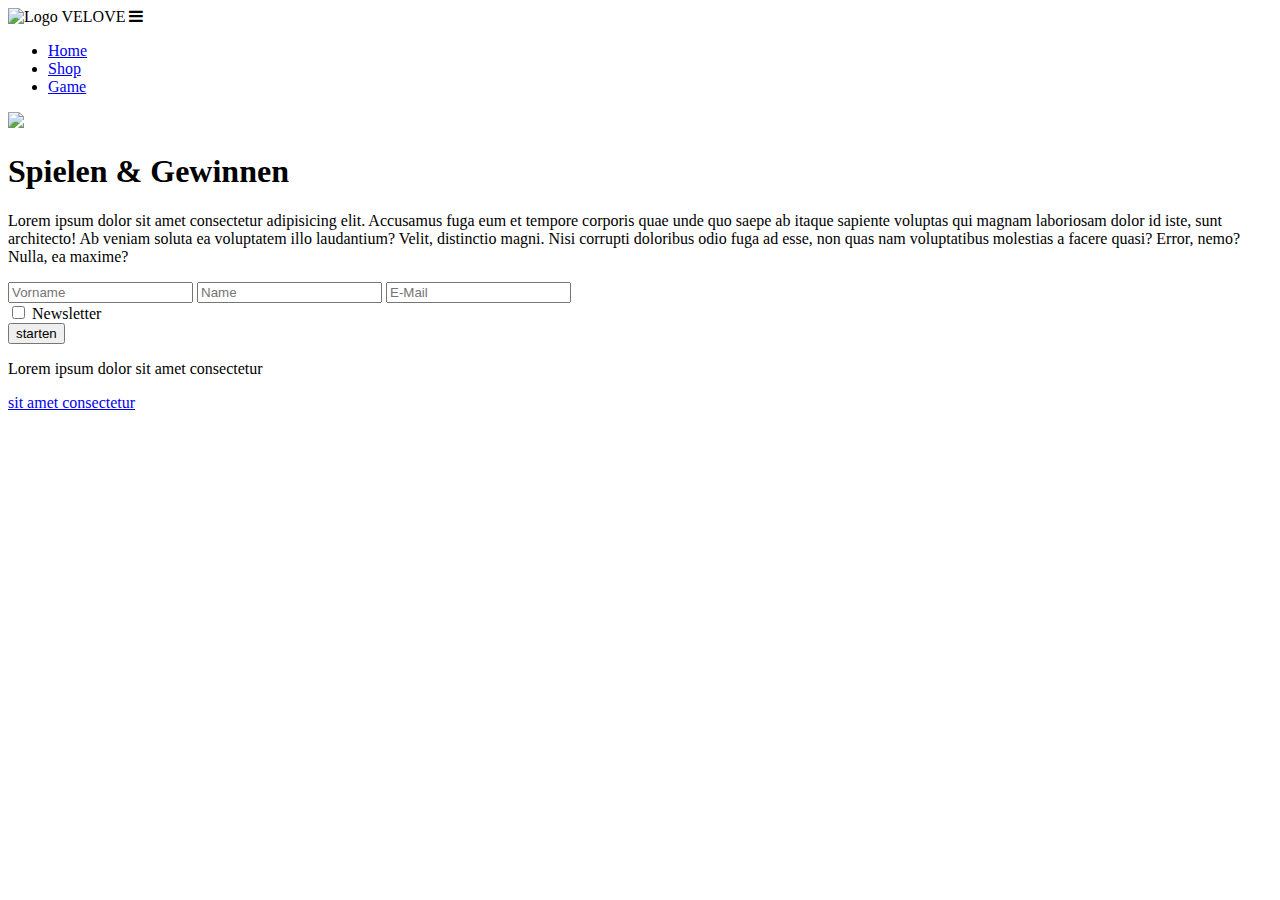
==== game.html @ 3af76cc2 "Add files via upload" ====
<!DOCTYPE html>
<html lang="de">

<head>
    <meta charset="utf-8">
    <meta name="viewport" content="width=device-width, initial-scale=1">
    <title>VELOVE</title>
    <link rel="stylesheet" href="./css/common.css">
    <link rel="stylesheet" href="./css/game.css">
    <link rel="stylesheet" href="https://cdnjs.cloudflare.com/ajax/libs/font-awesome/4.7.0/css/font-awesome.min.css">
    <script src="./js/nav.js" defer></script>
    <script src="./js/tictactoe.js" defer></script>
</head>

<body>
    <div id="topnav">
        <header>
            <img class="logo" src="images/logo_weiss.png" alt="Logo VELOVE">
            <i class="fa fa-bars" id="hamburger"></i>
        </header>
    
        <nav id="mobile-nav">
            <ul>
                <li><a href="./index.html">Home</a></li>
                <li><a href="./shop.html">Shop</a></li>
                <li><a href="./game.html" class="active">Game</a></li>
            </ul>
        </nav>
    </div>


    <main>
        <section id="form">
            <img src="#">
            <div id="game-description">
                <h1>Spielen & Gewinnen</h1>
                <p>Lorem ipsum dolor sit amet consectetur adipisicing elit. Accusamus fuga eum et tempore corporis quae unde quo saepe ab itaque sapiente voluptas qui magnam laboriosam dolor id iste, sunt architecto!
                Ab veniam soluta ea voluptatem illo laudantium? Velit, distinctio magni. Nisi corrupti doloribus odio fuga ad esse, non quas nam voluptatibus molestias a facere quasi? Error, nemo? Nulla, ea maxime?</p>
                <form action="" id="game-subscription">
                    <input type="text" name="prename" id="prename" placeholder="Vorname">
                    <input type="text" name="name" id="name" placeholder="Name">
                    <input type="email" name="email" id="email" placeholder="E-Mail">
                    <div id="newsletter-checkbox">
                        <input type="checkbox" name="newsletter" id="newsletter">
                        <label for="newsletter">Newsletter</label>
                    </div>
                    <input type="submit" value="starten" id="start-button">
                </form>
            </div>

        </section>
        <section id="game">

        </section>
    </main>


    <footer>
        <div>
            <p>Lorem ipsum dolor sit amet consectetur</p>
            <a href="#">sit amet consectetur</a>
        </div>
    </footer>
</body>


</html>
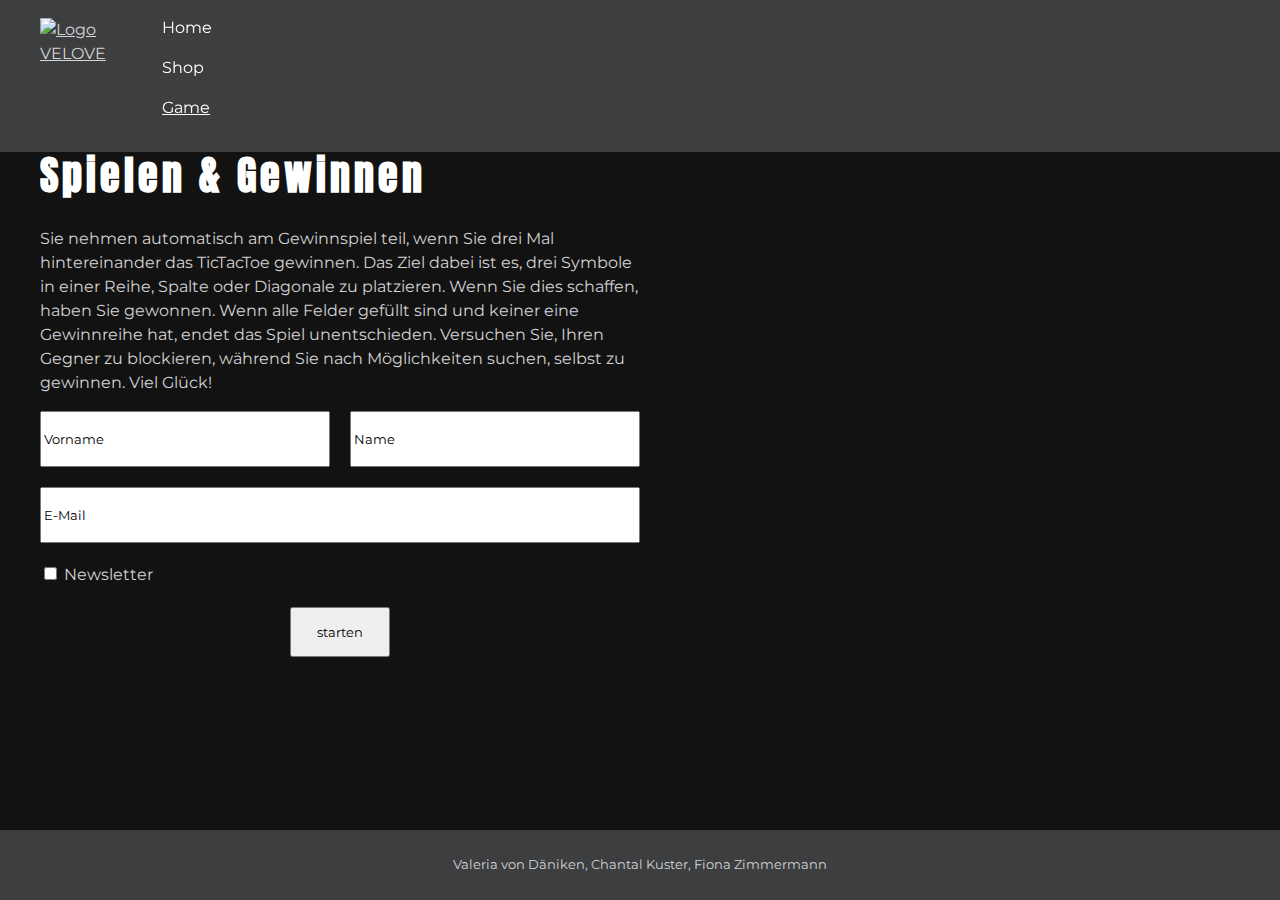
==== commit 4ff544e7: "Add files via upload" ====
--- a/game.html
+++ b/game.html
@@ -5,25 +5,28 @@
     <meta charset="utf-8">
     <meta name="viewport" content="width=device-width, initial-scale=1">
     <title>VELOVE</title>
-    <link rel="stylesheet" href="./css/common.css">
-    <link rel="stylesheet" href="./css/game.css">
+    <link rel="stylesheet" href="css/common.css">
+    <link rel="stylesheet" href="css/game.css">
+    <link rel="stylesheet" href="css/tictactoe.css">
     <link rel="stylesheet" href="https://cdnjs.cloudflare.com/ajax/libs/font-awesome/4.7.0/css/font-awesome.min.css">
-    <script src="./js/nav.js" defer></script>
-    <script src="./js/tictactoe.js" defer></script>
+    <script src="js/nav.js"></script>
+    <script src="js/tictactoe.js"></script>
+    <script src="js/databaseClient.js"></script>
+    <script src="js/form.js"></script>
 </head>
 
 <body>
     <div id="topnav">
         <header>
-            <img class="logo" src="images/logo_weiss.png" alt="Logo VELOVE">
+            <a class="logo" href="index.html"><img src="images/logo_weiss.png" alt="Logo VELOVE"></a>
             <i class="fa fa-bars" id="hamburger"></i>
         </header>
     
         <nav id="mobile-nav">
             <ul>
-                <li><a href="./index.html">Home</a></li>
-                <li><a href="./shop.html">Shop</a></li>
-                <li><a href="./game.html" class="active">Game</a></li>
+                <li><a href="index.html">Home</a></li>
+                <li><a href="shop.html">Shop</a></li>
+                <li><a href="game.html" class="active">Game</a></li>
             </ul>
         </nav>
     </div>
@@ -31,11 +34,15 @@
 
     <main>
         <section id="form">
-            <img src="#">
+            <img src="images/citybike.jpg">
             <div id="game-description">
                 <h1>Spielen & Gewinnen</h1>
-                <p>Lorem ipsum dolor sit amet consectetur adipisicing elit. Accusamus fuga eum et tempore corporis quae unde quo saepe ab itaque sapiente voluptas qui magnam laboriosam dolor id iste, sunt architecto!
-                Ab veniam soluta ea voluptatem illo laudantium? Velit, distinctio magni. Nisi corrupti doloribus odio fuga ad esse, non quas nam voluptatibus molestias a facere quasi? Error, nemo? Nulla, ea maxime?</p>
+                <p>Sie nehmen automatisch am Gewinnspiel teil, wenn Sie drei Mal hintereinander das TicTacToe gewinnen. 
+                    Das Ziel dabei ist es, drei Symbole in einer Reihe, Spalte oder Diagonale zu platzieren. Wenn Sie dies 
+                    schaffen, haben Sie gewonnen. Wenn alle Felder gefüllt sind und keiner eine Gewinnreihe hat, endet das 
+                    Spiel unentschieden. Versuchen Sie, Ihren Gegner zu blockieren, während Sie nach Möglichkeiten suchen, 
+                    selbst zu gewinnen. Viel Glück!  
+                </p>
                 <form action="" id="game-subscription">
                     <input type="text" name="prename" id="prename" placeholder="Vorname">
                     <input type="text" name="name" id="name" placeholder="Name">
@@ -50,15 +57,52 @@
 
         </section>
         <section id="game">
-
+            <h1 class="title">tic tac toe</h1>
+    
+            <!--Playground-->
+            <div class="tictactoe-container">
+                <div class="field" data-cell-index="0"></div>
+                <div class="field" data-cell-index="1"></div>
+                <div class="field" data-cell-index="2"></div>
+                <div class="field" data-cell-index="3"></div>
+                <div class="field" data-cell-index="4"></div>
+                <div class="field" data-cell-index="5"></div>
+                <div class="field" data-cell-index="6"></div>
+                <div class="field" data-cell-index="7"></div>
+                <div class="field" data-cell-index="8"></div>
+            </div>
+        
+            <div class="firstPlayer player" id="firstPlayer">
+                <h2 class="rubik active-player" id="firstPlayer-nickname">Vorname</h2> <!--nickname playerA-->       <!--fill with php-->
+                <p class="symbol redSymbol" id="firstPlayer-symbol">X</p> <!--symbol playerA-->
+            </div>
+        
+            <div class="secondPlayer player" id="secondPlayer">
+                <h2 class="rubik" id="secondPlayer-nickname">Computer</h2> <!--nickname playerB-->
+                <p class="symbol" id="secondPlayer-symbol">O</p> <!--symbol playerB-->
+            </div>
+            
+            <button id="restart-button" class="login-size button">try again</button>
+        
+        
+            <div class="modal card rubik" id="win">
+                <h2>win</h2>
+                <h3></h3> <!--winnernickname-->
+                <!-- <p class="fredoka winner-symbol"></p> winnersymbol -->
+            </div>
+        
+            <div class="modal card rubik" id="draw">
+                <h2>draw</h1>
+            </div>
+        
         </section>
     </main>
 
 
     <footer>
         <div>
-            <p>Lorem ipsum dolor sit amet consectetur</p>
-            <a href="#">sit amet consectetur</a>
+            <p>Valeria von Däniken, Chantal Kuster, Fiona Zimmermann</p>
+            <!-- <a href="#">sit amet consectetur</a> -->
         </div>
     </footer>
 </body>
--- a/css/common.css
+++ b/css/common.css
@@ -0,0 +1,159 @@
+@charset "UTF-8";
+/* CSS Code, der für alle Web Pages gleich ist */
+/*
+TO-DO:
+
+- padding desktop
+*/
+/* Fonts */
+@import url("https://fonts.googleapis.com/css2?family=Anton&display=swap");
+@import url("https://fonts.googleapis.com/css2?family=Montserrat&display=swap");
+h1 {
+  font-family: "Anton", sans-serif;
+  font-size: 1.625em;
+  line-height: 1.53em;
+  letter-spacing: 0.1em;
+  color: white;
+  margin-top: 0;
+}
+
+h4 {
+  margin-bottom: 0.5em;
+  font-size: 1.25em;
+  line-height: 1.25em;
+}
+
+p, a, label, input, div {
+  font-family: "Montserrat", sans-serif;
+  color: lightgrey;
+  line-height: 1.5em;
+}
+
+/* Colors */
+body {
+  display: flex;
+  flex-direction: column;
+  min-height: 100vh;
+  padding: 0;
+  margin: 0;
+  color: white;
+  scroll-behavior: smooth;
+}
+body #topnav {
+  position: fixed;
+  width: 100vw;
+  background-color: #3D3E40;
+  display: flex;
+  flex-direction: column;
+  justify-content: stretch;
+  max-width: 1200px;
+  box-sizing: border-box;
+  padding: 0 30px;
+}
+body #topnav header {
+  height: 100px;
+  display: flex;
+  align-items: center;
+  justify-content: space-between;
+}
+body #topnav header .logo {
+  height: 65%;
+}
+body #topnav header .logo img {
+  height: 100%;
+}
+body #topnav header #hamburger {
+  margin: 10px;
+}
+body #topnav nav {
+  display: none;
+}
+body #topnav nav ul {
+  list-style: none;
+}
+body #topnav nav ul li {
+  width: 100vw;
+  height: 40px;
+  display: flex;
+  align-items: center;
+}
+body #topnav nav ul li a {
+  color: white;
+  padding: 14px 16px;
+  text-decoration: none;
+}
+body #topnav nav ul li a.active {
+  text-decoration: underline;
+}
+body #topnav nav.nav-visible {
+  display: block;
+}
+body main {
+  margin-top: 100px;
+  height: calc(100vh - 170px); /* mandatory for snap to scroll */
+  width: 100vw;
+  overflow-y: scroll;
+  overflow-x: hidden;
+  scroll-snap-type: y proximity;
+  background-color: #121212;
+}
+body main section {
+  box-sizing: border-box;
+  height: 100%;
+  width: 100%;
+  scroll-snap-align: start;
+  padding: 50px 30px;
+}
+body footer {
+  background-color: #3D3E40;
+  height: 70px;
+  display: flex;
+  justify-content: center;
+  align-items: center;
+}
+body footer div {
+  text-align: center;
+  font-size: 0.8em;
+}
+body footer div * {
+  margin: 0;
+}
+
+@media screen and (min-width: 900px) {
+  h1 {
+    font-size: 2em;
+    line-height: 1.25em;
+  }
+  body #topnav {
+    flex-direction: row;
+    justify-content: space-between;
+    box-sizing: border-box;
+    padding: 0 50px;
+  }
+  body #topnav #hamburger {
+    display: none;
+  }
+  body #topnav nav {
+    display: flex;
+    align-items: center;
+  }
+  body #topnav nav ul li {
+    display: inline;
+    float: inline-end;
+  }
+  body section {
+    padding: 70px;
+  }
+}
+@media screen and (min-width: 1200px) {
+  h1 {
+    font-size: 2.5em;
+  }
+  body #topnav {
+    padding: 0 calc((100vw - 1200px) / 2);
+    box-sizing: content-box;
+  }
+  body main section {
+    padding: 50px calc((100vw - 1200px) / 2);
+  }
+}/*# sourceMappingURL=common.css.map */--- a/css/game.css
+++ b/css/game.css
@@ -0,0 +1,68 @@
+@charset "UTF-8";
+/* CSS Code, den es für die Start Page braucht */
+/*
+TO-DO:
+
+- floating labels
+*/
+section img {
+  display: none;
+}
+
+form {
+  display: grid;
+  grid-template-columns: 1fr;
+  grid: "prename" "name" "email" "checkbox" "submit"/1fr;
+  row-gap: 20px;
+}
+
+input {
+  height: 50px;
+  color: black;
+}
+
+input::-moz-placeholder {
+  color: black;
+}
+
+input::placeholder {
+  color: black;
+}
+
+input[type=checkbox] {
+  height: -moz-min-content;
+  height: min-content;
+  grid-area: checkbox;
+}
+
+input[type=submit] {
+  width: 100px;
+  justify-self: center;
+  grid-area: submit;
+}
+
+input[type=email] {
+  grid-area: email;
+}
+
+section#game {
+  display: none;
+}
+
+/* section#form {
+    display: none;
+} */
+@media screen and (min-width: 900px) {
+  #form {
+    display: grid;
+    grid-template-columns: 1fr 1fr;
+  }
+  img {
+    display: block;
+  }
+  form {
+    grid: "prename name" "email email" "checkbox checkbox" "submit submit"/1fr 1fr;
+    -moz-column-gap: 20px;
+         column-gap: 20px;
+  }
+}/*# sourceMappingURL=game.css.map */--- a/css/tictactoe.css
+++ b/css/tictactoe.css
@@ -0,0 +1,47 @@
+.tictactoe-container {
+    display: grid;
+    grid-template: repeat(3, 150px) / repeat(3, 150px);
+    grid-gap: 20px;
+  }
+
+.field {
+    border: 1px solid white;
+    font-size: 60pt;
+    text-align: center;    
+}
+
+.field.x {
+    background-image: url("https://www.galaxus.ch/im/productimages/2/1/9/3/2/1/8/4/9/2/3/3/5/1/3/8/8/3/0/3035ecef-81d3-4307-98cc-048ba061690c_cropped.png?impolicy=ProductTileImage&resizeWidth=648&resizeHeight=486&cropWidth=648&cropHeight=486&resizeType=downsize&quality=high");
+    background-size: cover;
+    background-position: center;
+}
+
+.field.o {
+    background-image: url("https://www.galaxus.ch/im/productimages/9/0/2/2/0/8/4/3/2/0/2/0/7/3/9/1/8/0/4/7eb58cbd-79b4-4842-ad2f-a3848a295df3.png");
+    background-size: cover;
+    background-position: center;
+}
+
+#restart-button {
+    display: none;
+}
+
+.card {
+    box-sizing: border-box;
+    border: 1px solid black;
+    width: 250px;
+    line-height: 120%;
+
+    font-size: 16pt;
+    z-index: 2;
+
+    justify-self: center;
+}
+
+.modal {
+    display: none;
+}
+
+.active-player, .redSymbol {
+    text-decoration: underline;
+}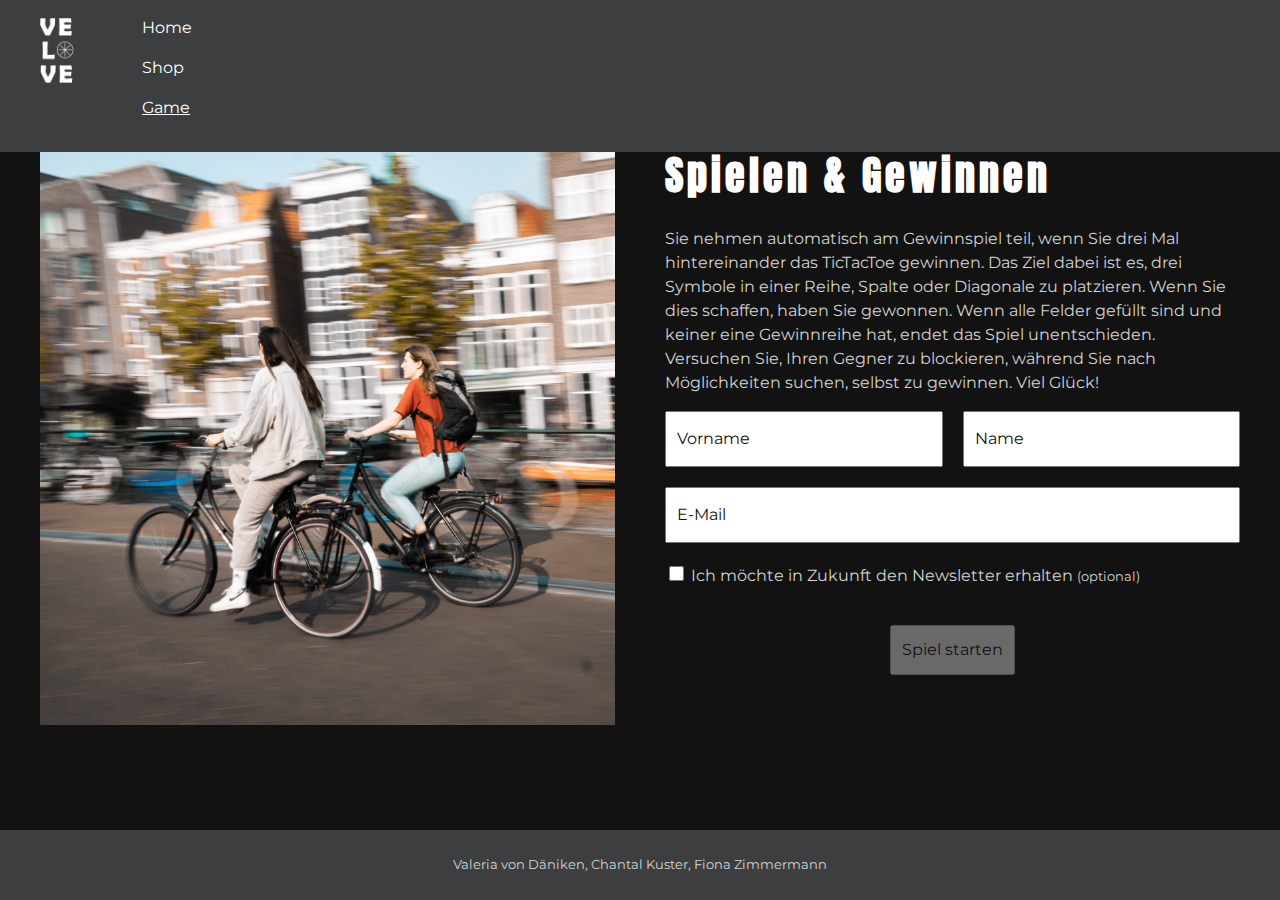
==== commit 1b65c628: "Add files via upload" ====
--- a/game.html
+++ b/game.html
@@ -9,10 +9,11 @@
     <link rel="stylesheet" href="css/game.css">
     <link rel="stylesheet" href="css/tictactoe.css">
     <link rel="stylesheet" href="https://cdnjs.cloudflare.com/ajax/libs/font-awesome/4.7.0/css/font-awesome.min.css">
-    <script src="js/nav.js"></script>
-    <script src="js/tictactoe.js"></script>
+    <link rel="icon" type="image/png" href="images/favicon.png">
+    <script src="js/nav.js" defer></script>
+    <script src="js/tictactoe.js" defer></script>
     <script src="js/databaseClient.js"></script>
-    <script src="js/form.js"></script>
+    <script src="js/form.js" defer></script>
 </head>
 
 <body>
@@ -44,20 +45,21 @@
                     selbst zu gewinnen. Viel Glück!  
                 </p>
                 <form action="" id="game-subscription">
-                    <input type="text" name="prename" id="prename" placeholder="Vorname">
-                    <input type="text" name="name" id="name" placeholder="Name">
-                    <input type="email" name="email" id="email" placeholder="E-Mail">
+                    <input type="text" name="prename" id="prename" placeholder="Vorname" required>
+                    <input type="text" name="name" id="name" placeholder="Name" required>
+                    <input type="email" name="email" id="email" placeholder="E-Mail" required>
                     <div id="newsletter-checkbox">
                         <input type="checkbox" name="newsletter" id="newsletter">
-                        <label for="newsletter">Newsletter</label>
+                        <label for="newsletter">Ich möchte in Zukunft den Newsletter erhalten <span class="optional">(optional)</span></label>
+                        <p id="hint"></p>
                     </div>
-                    <input type="submit" value="starten" id="start-button">
+                    <input type="submit" value="Spiel starten" id="start-button">
                 </form>
             </div>
 
         </section>
-        <section id="game">
-            <h1 class="title">tic tac toe</h1>
+        <section id="game" class="hidden">
+            <h1 class="title">Tic Tac Toe</h1>
     
             <!--Playground-->
             <div class="tictactoe-container">
@@ -73,26 +75,31 @@
             </div>
         
             <div class="firstPlayer player" id="firstPlayer">
-                <h2 class="rubik active-player" id="firstPlayer-nickname">Vorname</h2> <!--nickname playerA-->       <!--fill with php-->
-                <p class="symbol redSymbol" id="firstPlayer-symbol">X</p> <!--symbol playerA-->
+                <h2 class="rubik active-player" id="firstPlayer-nickname">Vorname</h2> <!--nickname playerA, filled with js-->      
+                <p class="score">Score: <span id="firstPlayer-score">0</span></p> <!--symbol playerA-->
             </div>
         
             <div class="secondPlayer player" id="secondPlayer">
                 <h2 class="rubik" id="secondPlayer-nickname">Computer</h2> <!--nickname playerB-->
-                <p class="symbol" id="secondPlayer-symbol">O</p> <!--symbol playerB-->
+                <p class="score">Score: <span  id="secondPlayer-score">0</span></p> <!--symbol playerB-->
             </div>
             
-            <button id="restart-button" class="login-size button">try again</button>
+            <button id="restart-button" class="login-size button">nächste Runde</button>
         
         
             <div class="modal card rubik" id="win">
-                <h2>win</h2>
+                <h2>Sieg</h2>
                 <h3></h3> <!--winnernickname-->
-                <!-- <p class="fredoka winner-symbol"></p> winnersymbol -->
             </div>
         
             <div class="modal card rubik" id="draw">
-                <h2>draw</h1>
+                <h2>Unentschieden</h1>
+            </div>
+
+            <div class="modal card rubik" id="competition">
+                <h2>Gratulation</h1>
+                <p>Du hast das Spiel gewonnen und nimmst somit an der <br>Verlosung teil! Viel Glück!</p>
+                <a href="index.html">zurück zur Startseite</a>
             </div>
         
         </section>
@@ -102,7 +109,6 @@
     <footer>
         <div>
             <p>Valeria von Däniken, Chantal Kuster, Fiona Zimmermann</p>
-            <!-- <a href="#">sit amet consectetur</a> -->
         </div>
     </footer>
 </body>
--- a/css/common.css
+++ b/css/common.css
@@ -1,10 +1,5 @@
 @charset "UTF-8";
 /* CSS Code, der für alle Web Pages gleich ist */
-/*
-TO-DO:
-
-- padding desktop
-*/
 /* Fonts */
 @import url("https://fonts.googleapis.com/css2?family=Anton&display=swap");
 @import url("https://fonts.googleapis.com/css2?family=Montserrat&display=swap");
@@ -26,10 +21,10 @@
 p, a, label, input, div {
   font-family: "Montserrat", sans-serif;
   color: lightgrey;
+  font-size: 1em;
   line-height: 1.5em;
 }
 
-/* Colors */
 body {
   display: flex;
   flex-direction: column;
@@ -64,6 +59,7 @@
 }
 body #topnav header #hamburger {
   margin: 10px;
+  cursor: pointer;
 }
 body #topnav nav {
   display: none;
--- a/css/game.css
+++ b/css/game.css
@@ -1,10 +1,5 @@
 @charset "UTF-8";
 /* CSS Code, den es für die Start Page braucht */
-/*
-TO-DO:
-
-- floating labels
-*/
 section img {
   display: none;
 }
@@ -15,54 +10,60 @@
   grid: "prename" "name" "email" "checkbox" "submit"/1fr;
   row-gap: 20px;
 }
-
-input {
+form input {
   height: 50px;
-  color: black;
+  padding: 1px 10px;
+  color: #121212;
 }
-
-input::-moz-placeholder {
-  color: black;
+form input::-moz-placeholder {
+  color: #121212;
 }
-
-input::placeholder {
-  color: black;
+form input::placeholder {
+  color: #121212;
 }
-
-input[type=checkbox] {
+form input[type=email] {
+  grid-area: email;
+}
+form input[type=checkbox] {
   height: -moz-min-content;
   height: min-content;
-  grid-area: checkbox;
+  width: 15px;
+  height: 15px;
 }
-
-input[type=submit] {
-  width: 100px;
+form input[type=submit] {
   justify-self: center;
   grid-area: submit;
 }
-
-input[type=email] {
-  grid-area: email;
+form #newsletter-checkbox {
+  grid-area: checkbox;
+}
+form #newsletter-checkbox #hint {
+  color: #cf6679;
+}
+form #newsletter-checkbox label span {
+  font-size: 0.8em;
 }
 
-section#game {
-  display: none;
-}
-
-/* section#form {
-    display: none;
-} */
 @media screen and (min-width: 900px) {
   #form {
     display: grid;
     grid-template-columns: 1fr 1fr;
+    -moz-column-gap: 50px;
+         column-gap: 50px;
   }
-  img {
+  #form img {
     display: block;
+    width: 100%;
   }
-  form {
+  #form #game-descriptions {
+    display: none;
+  }
+  #form form {
     grid: "prename name" "email email" "checkbox checkbox" "submit submit"/1fr 1fr;
     -moz-column-gap: 20px;
          column-gap: 20px;
   }
+}
+#form.hidden, #game.hidden {
+  display: none;
 }/*# sourceMappingURL=game.css.map */--- a/css/tictactoe.css
+++ b/css/tictactoe.css
@@ -1,47 +1,88 @@
-.tictactoe-container {
-    display: grid;
-    grid-template: repeat(3, 150px) / repeat(3, 150px);
-    grid-gap: 20px;
-  }
-
-.field {
-    border: 1px solid white;
-    font-size: 60pt;
-    text-align: center;    
-}
-
-.field.x {
-    background-image: url("https://www.galaxus.ch/im/productimages/2/1/9/3/2/1/8/4/9/2/3/3/5/1/3/8/8/3/0/3035ecef-81d3-4307-98cc-048ba061690c_cropped.png?impolicy=ProductTileImage&resizeWidth=648&resizeHeight=486&cropWidth=648&cropHeight=486&resizeType=downsize&quality=high");
-    background-size: cover;
-    background-position: center;
-}
-
-.field.o {
-    background-image: url("https://www.galaxus.ch/im/productimages/9/0/2/2/0/8/4/3/2/0/2/0/7/3/9/1/8/0/4/7eb58cbd-79b4-4842-ad2f-a3848a295df3.png");
-    background-size: cover;
-    background-position: center;
-}
-
-#restart-button {
-    display: none;
-}
-
-.card {
-    box-sizing: border-box;
-    border: 1px solid black;
-    width: 250px;
-    line-height: 120%;
-
-    font-size: 16pt;
-    z-index: 2;
-
-    justify-self: center;
-}
-
-.modal {
-    display: none;
-}
-
-.active-player, .redSymbol {
-    text-decoration: underline;
-}+#game {
+  display: grid;
+  grid: "title title" "player computer" "field field" "button button"/1fr 1fr;
+  justify-content: center;
+}
+#game h1 {
+  grid-area: title;
+}
+#game .tictactoe-container {
+  grid-area: field;
+  display: grid;
+  grid-template: repeat(3, 95px)/repeat(3, 95px);
+  grid-gap: 20px;
+  justify-content: center;
+}
+#game .tictactoe-container .field {
+  border: 1px solid white;
+  border-radius: 50%;
+  font-size: 60pt;
+  text-align: center;
+  background-size: cover;
+  background-position: center;
+}
+#game .tictactoe-container .field.x {
+  background-image: url("../images/velo-rad.jpg");
+}
+#game .tictactoe-container .field.o {
+  background-image: url("../images/velo-rad-voll.jpg");
+}
+#game .player {
+  justify-self: center;
+}
+#game .player#firstPlayer {
+  grid-area: player;
+}
+#game .player#secondPlayer {
+  grid-area: computer;
+}
+#game #restart-button {
+  color: white;
+  grid-area: button;
+  display: none;
+  width: -moz-fit-content;
+  width: fit-content;
+  height: -moz-fit-content;
+  height: fit-content;
+  justify-self: center;
+  align-self: center;
+  background-color: #3D3E40;
+  border: 0;
+  padding: 10px 24px;
+}
+#game #restart-button:hover {
+  background-color: rgba(255, 255, 255, 0.3);
+}
+#game .card {
+  grid-area: field;
+  box-sizing: border-box;
+  background-color: #3D3E40;
+  min-width: 250px;
+  line-height: 120%;
+  font-size: 16pt;
+  z-index: 2;
+  justify-self: center;
+  height: -moz-fit-content;
+  height: fit-content;
+  padding: 20px;
+}
+#game .modal {
+  display: none;
+}
+#game .active-player {
+  text-decoration: underline;
+}
+
+@media screen and (min-width: 900px) {
+  #game .tictactoe-container {
+    grid-template: repeat(3, 120px)/repeat(3, 120px);
+  }
+}
+@media screen and (min-width: 1200px) {
+  #game {
+    grid: "title . ." "player field computer" ". button ."/1fr auto 1fr;
+  }
+  #game .tictactoe-container {
+    grid-template: repeat(3, 150px)/repeat(3, 150px);
+  }
+}/*# sourceMappingURL=tictactoe.css.map */